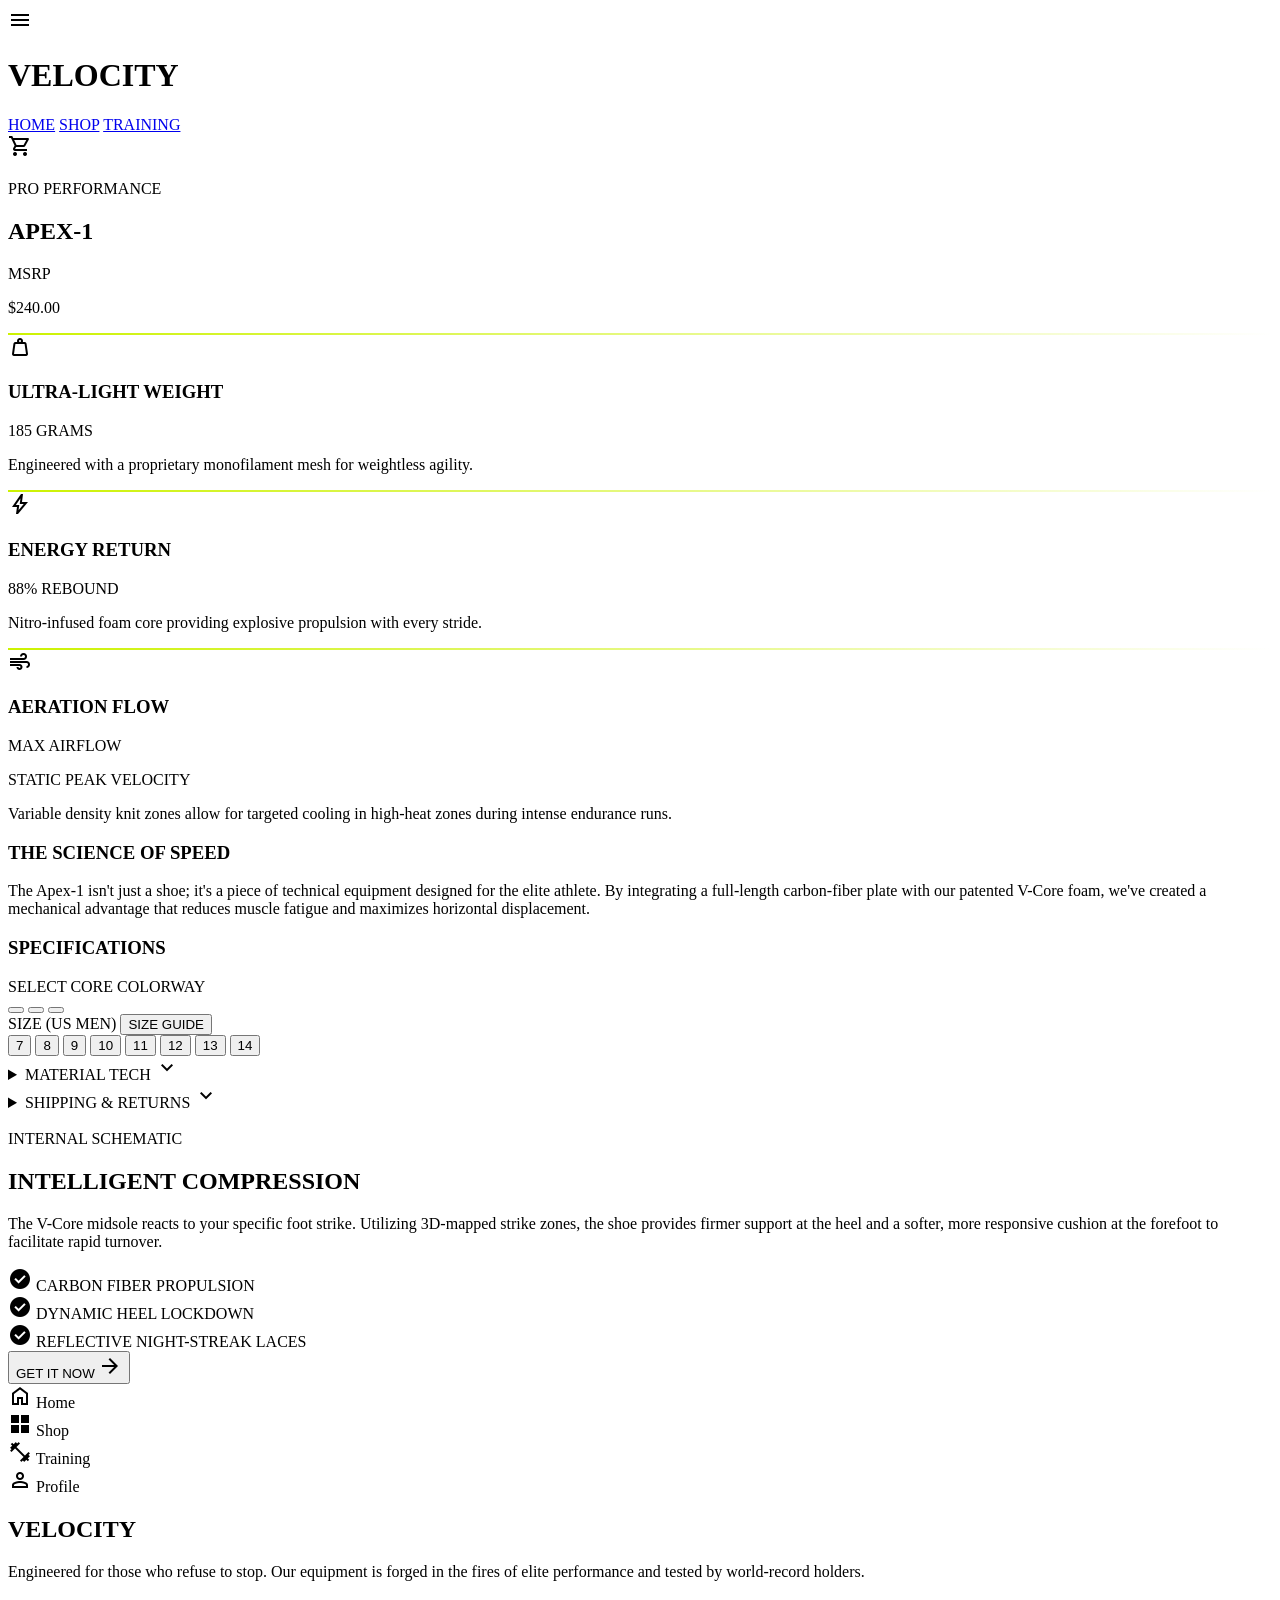
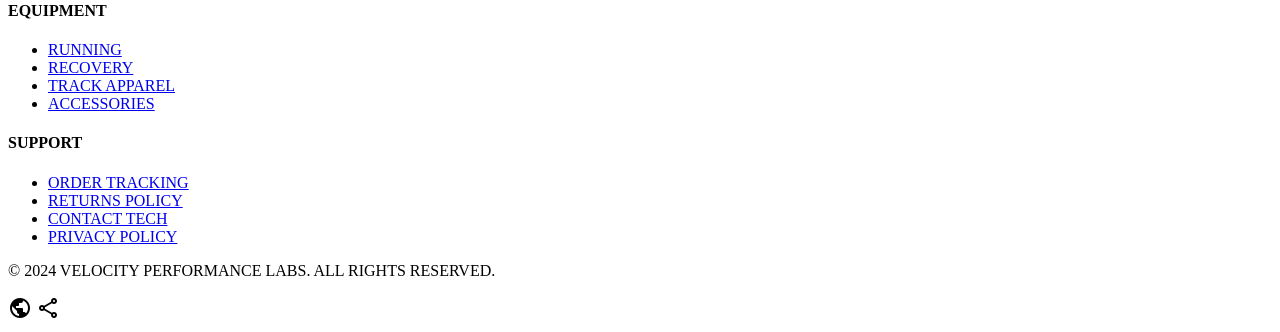
==== index.html @ a51bf3ab "Initial commit" ====
<!doctype html>

<html class="dark" lang="en">
  <head>
    <meta charset="utf-8" />
    <meta content="width=device-width, initial-scale=1.0" name="viewport" />
    <title>VELOCITY | APEX-1</title>
    <script src="https://cdn.tailwindcss.com?plugins=forms,container-queries"></script>
    <link
      href="https://fonts.googleapis.com/css2?family=Archivo+Narrow:ital,wght@0,400..700;1,400..700&amp;family=Hanken+Grotesk:wght@300;400;700&amp;family=JetBrains+Mono:wght@700&amp;display=swap"
      rel="stylesheet"
    />
    <link
      href="https://fonts.googleapis.com/css2?family=Material+Symbols+Outlined:wght,FILL@100..700,0..1&amp;display=swap"
      rel="stylesheet"
    />
    <link
      href="https://fonts.googleapis.com/css2?family=Material+Symbols+Outlined:wght,FILL@100..700,0..1&amp;display=swap"
      rel="stylesheet"
    />
    <script id="tailwind-config">
      tailwind.config = {
        darkMode: "class",
        theme: {
          extend: {
            colors: {
              "on-error": "#690005",
              surface: "#131313",
              error: "#ffb4ab",
              "on-secondary-fixed-variant": "#454747",
              background: "#131313",
              "on-background": "#e2e2e2",
              "on-tertiary-container": "#656464",
              tertiary: "#ffffff",
              "surface-variant": "#353535",
              "inverse-surface": "#e2e2e2",
              "inverse-on-surface": "#303030",
              "tertiary-container": "#e5e2e1",
              "surface-container-high": "#2a2a2a",
              "error-container": "#93000a",
              "secondary-container": "#454747",
              "on-primary-fixed": "#181e00",
              "on-primary-fixed-variant": "#3f4c00",
              "surface-container-highest": "#353535",
              "primary-container": "#ccf200",
              "on-surface": "#e2e2e2",
              "on-surface-variant": "#c5c9ac",
              "surface-container-low": "#1b1b1b",
              "secondary-fixed": "#e2e2e2",
              "outline-variant": "#454932",
              "on-error-container": "#ffdad6",
              "on-tertiary": "#313030",
              "on-primary": "#2b3400",
              "on-secondary-fixed": "#1a1c1c",
              "on-primary-container": "#5a6c00",
              "on-tertiary-fixed": "#1c1b1b",
              "surface-tint": "#b3d400",
              outline: "#8f9378",
              "surface-container": "#1f1f1f",
              "on-secondary-container": "#b4b5b5",
              "primary-fixed": "#ccf200",
              secondary: "#c6c6c7",
              primary: "#ffffff",
              "surface-container-lowest": "#0e0e0e",
              "on-secondary": "#2f3131",
              "tertiary-fixed": "#e5e2e1",
              "tertiary-fixed-dim": "#c8c6c5",
              "surface-dim": "#131313",
              "surface-bright": "#393939",
              "inverse-primary": "#546500",
              "on-tertiary-fixed-variant": "#474746",
              "secondary-fixed-dim": "#c6c6c7",
              "primary-fixed-dim": "#b3d400",
            },
            borderRadius: {
              DEFAULT: "0.25rem",
              lg: "0.5rem",
              xl: "0.75rem",
              full: "9999px",
            },
            spacing: {
              "container-max": "1280px",
              gutter: "24px",
              "margin-mobile": "20px",
              unit: "4px",
              "margin-desktop": "64px",
            },
            fontFamily: {
              "headline-lg-mobile": ["Archivo Narrow"],
              "headline-xl": ["Archivo Narrow"],
              "body-md": ["Hanken Grotesk"],
              "headline-md": ["Archivo Narrow"],
              "headline-lg": ["Archivo Narrow"],
              "body-lg": ["Hanken Grotesk"],
              "label-caps": ["JetBrains Mono"],
            },
            fontSize: {
              "headline-lg-mobile": [
                "32px",
                {
                  lineHeight: "1.2",
                  letterSpacing: "-0.02em",
                  fontWeight: "700",
                },
              ],
              "headline-xl": [
                "72px",
                {
                  lineHeight: "1.1",
                  letterSpacing: "-0.04em",
                  fontWeight: "700",
                },
              ],
              "body-md": ["16px", { lineHeight: "1.5", fontWeight: "400" }],
              "headline-md": [
                "24px",
                { lineHeight: "1.2", letterSpacing: "0em", fontWeight: "600" },
              ],
              "headline-lg": [
                "48px",
                {
                  lineHeight: "1.1",
                  letterSpacing: "-0.02em",
                  fontWeight: "700",
                },
              ],
              "body-lg": ["18px", { lineHeight: "1.6", fontWeight: "400" }],
              "label-caps": [
                "12px",
                { lineHeight: "1", letterSpacing: "0.1em", fontWeight: "700" },
              ],
            },
          },
        },
      };
    </script>
    <style>
      .material-symbols-outlined {
        font-variation-settings:
          "FILL" 0,
          "wght" 400,
          "GRAD" 0,
          "opsz" 24;
      }
      .speed-line {
        height: 2px;
        background: linear-gradient(90deg, #ccf200 0%, transparent 100%);
      }
      .hazard-pattern {
        background: repeating-linear-gradient(
          45deg,
          #ccf200,
          #ccf200 10px,
          #b3d400 10px,
          #b3d400 20px
        );
      }
      .text-glow {
        text-shadow: 0 0 15px rgba(204, 242, 0, 0.4);
      }
      .grain-overlay {
        position: absolute;
        inset: 0;
        background-image: url("https://www.transparenttextures.com/patterns/stardust.png");
        opacity: 0.05;
        pointer-events: none;
      }
      ::-webkit-scrollbar {
        width: 6px;
      }
      ::-webkit-scrollbar-track {
        background: #000000;
      }
      ::-webkit-scrollbar-thumb {
        background: #353535;
        border-radius: 3px;
      }
      ::-webkit-scrollbar-thumb:hover {
        background: #ccf200;
      }
    </style>
    <style>
      body {
        min-height: max(884px, 100dvh);
      }
    </style>
  </head>
  <body
    class="bg-background text-on-background font-body-md overflow-x-hidden selection:bg-primary-container selection:text-on-primary-container"
  >
    <!-- TopAppBar -->
    <header
      class="fixed top-0 w-full z-50 bg-background dark:bg-background border-b border-surface-variant flex justify-between items-center px-margin-mobile h-16 w-full md:px-margin-desktop"
    >
      <div class="flex items-center gap-4">
        <span
          class="material-symbols-outlined text-primary dark:text-primary cursor-pointer hover:opacity-80 transition-opacity duration-150 active:scale-95 transition-transform"
          data-icon="menu"
          >menu</span
        >
        <h1
          class="font-headline-md text-headline-md italic uppercase tracking-tighter text-primary"
        >
          VELOCITY
        </h1>
      </div>
      <div class="flex items-center gap-6">
        <nav class="hidden md:flex gap-8">
          <a
            class="font-label-caps text-label-caps text-on-surface-variant hover:opacity-80 transition-opacity duration-150"
            href="#"
            >HOME</a
          >
          <a
            class="font-label-caps text-label-caps text-primary hover:opacity-80 transition-opacity duration-150"
            href="#"
            >SHOP</a
          >
          <a
            class="font-label-caps text-label-caps text-on-surface-variant hover:opacity-80 transition-opacity duration-150"
            href="#"
            >TRAINING</a
          >
        </nav>
        <span
          class="material-symbols-outlined text-primary dark:text-primary cursor-pointer hover:opacity-80 transition-opacity duration-150 active:scale-95 transition-transform"
          data-icon="shopping_cart"
          >shopping_cart</span
        >
      </div>
    </header>
    <main class="pt-16 pb-24 lg:pb-0">
      <!-- Hero Section -->
      <section
        class="relative w-full h-[530px] md:h-[707px] bg-surface-container-lowest overflow-hidden flex items-center justify-center"
      >
        <div class="grain-overlay"></div>
        <img
          alt=""
          class="w-full h-full object-cover opacity-80"
          data-alt="A hyper-realistic studio product shot of the Apex-1 running shoe, featuring a sleek aerodynamic profile with high-contrast Volt Green accents against a deep obsidian mesh body. The lighting is cinematic and aggressive, with sharp highlights catching the technical textures of the carbon fiber sole. The setting is a minimalist, nocturnal high-tech training lab with a hazy, atmospheric vibe and subtle smoke effects. The image is crisp and editorial, emphasizing performance engineering and elite athleticism."
          src="https://lh3.googleusercontent.com/aida-public/[base64]"
        />
        <div
          class="absolute bottom-0 left-0 w-full p-6 md:p-margin-desktop bg-gradient-to-t from-background to-transparent"
        >
          <div
            class="flex flex-col md:flex-row md:items-end justify-between gap-4"
          >
            <div>
              <span
                class="font-label-caps text-label-caps text-primary-fixed bg-on-primary-fixed-variant px-2 py-1 inline-block mb-2"
                >PRO PERFORMANCE</span
              >
              <h2
                class="font-headline-xl text-[48px] md:text-headline-xl text-primary leading-none uppercase italic"
              >
                APEX-1
              </h2>
            </div>
            <div class="flex flex-col items-start md:items-end">
              <p
                class="font-label-caps text-label-caps text-on-surface-variant mb-1"
              >
                MSRP
              </p>
              <p class="font-headline-md text-headline-md text-primary">
                $240.00
              </p>
            </div>
          </div>
        </div>
      </section>
      <div
        class="max-w-container-max mx-auto px-margin-mobile md:px-margin-desktop grid grid-cols-1 lg:grid-cols-12 gap-gutter mt-12"
      >
        <!-- Technical Specs (Bento Style) -->
        <div class="lg:col-span-7 space-y-gutter">
          <div class="grid grid-cols-1 md:grid-cols-2 gap-gutter">
            <!-- Weight -->
            <div
              class="bg-surface-container p-8 relative border border-surface-variant group hover:border-primary-fixed transition-colors duration-300"
            >
              <div class="speed-line absolute top-0 left-0"></div>
              <span
                class="material-symbols-outlined text-primary-fixed mb-4 block"
                data-icon="weight"
                >weight</span
              >
              <h3
                class="font-label-caps text-label-caps text-on-surface-variant mb-2"
              >
                ULTRA-LIGHT WEIGHT
              </h3>
              <p class="font-headline-md text-headline-md text-primary">
                185 GRAMS
              </p>
              <p
                class="font-body-md text-body-md text-on-surface-variant mt-4 opacity-70"
              >
                Engineered with a proprietary monofilament mesh for weightless
                agility.
              </p>
            </div>
            <!-- Energy Return -->
            <div
              class="bg-surface-container p-8 relative border border-surface-variant group hover:border-primary-fixed transition-colors duration-300"
            >
              <div class="speed-line absolute top-0 left-0"></div>
              <span
                class="material-symbols-outlined text-primary-fixed mb-4 block"
                data-icon="bolt"
                >bolt</span
              >
              <h3
                class="font-label-caps text-label-caps text-on-surface-variant mb-2"
              >
                ENERGY RETURN
              </h3>
              <p class="font-headline-md text-headline-md text-primary">
                88% REBOUND
              </p>
              <p
                class="font-body-md text-body-md text-on-surface-variant mt-4 opacity-70"
              >
                Nitro-infused foam core providing explosive propulsion with
                every stride.
              </p>
            </div>
            <!-- Breathability -->
            <div
              class="bg-surface-container p-8 relative border border-surface-variant group hover:border-primary-fixed transition-colors duration-300 md:col-span-2"
            >
              <div class="speed-line absolute top-0 left-0 w-1/3"></div>
              <div class="flex flex-col md:flex-row gap-8 items-start">
                <div class="flex-shrink-0">
                  <span
                    class="material-symbols-outlined text-primary-fixed mb-4 block"
                    data-icon="air"
                    >air</span
                  >
                  <h3
                    class="font-label-caps text-label-caps text-on-surface-variant mb-2"
                  >
                    AERATION FLOW
                  </h3>
                  <p class="font-headline-md text-headline-md text-primary">
                    MAX AIRFLOW
                  </p>
                </div>
                <div class="flex-grow pt-4">
                  <div
                    class="w-full bg-surface-container-high h-2 relative overflow-hidden"
                  >
                    <div
                      class="hazard-pattern h-full w-[94%] transition-all duration-1000"
                    ></div>
                  </div>
                  <div
                    class="flex justify-between mt-2 font-label-caps text-[10px] text-on-surface-variant"
                  >
                    <span>STATIC</span>
                    <span>PEAK VELOCITY</span>
                  </div>
                  <p
                    class="font-body-md text-body-md text-on-surface-variant mt-4 opacity-70"
                  >
                    Variable density knit zones allow for targeted cooling in
                    high-heat zones during intense endurance runs.
                  </p>
                </div>
              </div>
            </div>
          </div>
          <!-- Descriptive Text -->
          <article
            class="bg-surface-container-lowest p-8 border-l-4 border-primary-fixed"
          >
            <h3
              class="font-headline-md text-headline-md text-primary mb-4 italic uppercase"
            >
              THE SCIENCE OF SPEED
            </h3>
            <p
              class="font-body-lg text-body-lg text-on-background leading-relaxed"
            >
              The Apex-1 isn't just a shoe; it's a piece of technical equipment
              designed for the elite athlete. By integrating a full-length
              carbon-fiber plate with our patented V-Core foam, we've created a
              mechanical advantage that reduces muscle fatigue and maximizes
              horizontal displacement.
            </p>
          </article>
        </div>
        <!-- Configuration & Buy (Sidebar) -->
        <aside class="lg:col-span-5 space-y-8 pb-24 md:pb-0">
          <div
            class="bg-surface-container p-8 border border-surface-variant sticky top-24"
          >
            <h3
              class="font-label-caps text-label-caps text-primary mb-6 border-b border-surface-variant pb-2"
            >
              SPECIFICATIONS
            </h3>
            <!-- Color Selector -->
            <div class="mb-8">
              <label
                class="font-label-caps text-label-caps text-on-surface-variant block mb-4"
                >SELECT CORE COLORWAY</label
              >
              <div class="flex gap-4">
                <button
                  aria-label="Volt Green"
                  class="w-12 h-12 border-2 border-primary-fixed bg-primary-container p-1 active:scale-95 transition-transform"
                ></button>
                <button
                  aria-label="Stealth Black"
                  class="w-12 h-12 border-2 border-transparent bg-on-secondary-fixed-variant hover:border-white/20 active:scale-95 transition-transform"
                ></button>
                <button
                  aria-label="Racing Red"
                  class="w-12 h-12 border-2 border-transparent bg-error-container hover:border-white/20 active:scale-95 transition-transform"
                ></button>
              </div>
            </div>
            <!-- Size Selector -->
            <div class="mb-8">
              <div class="flex justify-between items-center mb-4">
                <label
                  class="font-label-caps text-label-caps text-on-surface-variant"
                  >SIZE (US MEN)</label
                >
                <button
                  class="text-primary font-label-caps text-[10px] underline underline-offset-4 hover:opacity-70"
                >
                  SIZE GUIDE
                </button>
              </div>
              <div class="grid grid-cols-4 gap-2">
                <button
                  class="border border-surface-variant py-3 font-label-caps text-label-caps hover:bg-white hover:text-black transition-colors active:scale-95"
                >
                  7
                </button>
                <button
                  class="border border-surface-variant py-3 font-label-caps text-label-caps hover:bg-white hover:text-black transition-colors active:scale-95"
                >
                  8
                </button>
                <button
                  class="border border-surface-variant py-3 font-label-caps text-label-caps hover:bg-white hover:text-black transition-colors active:scale-95"
                >
                  9
                </button>
                <button
                  class="border border-primary-fixed bg-primary-fixed text-on-primary-fixed py-3 font-label-caps text-label-caps active:scale-95"
                >
                  10
                </button>
                <button
                  class="border border-surface-variant py-3 font-label-caps text-label-caps hover:bg-white hover:text-black transition-colors active:scale-95"
                >
                  11
                </button>
                <button
                  class="border border-surface-variant py-3 font-label-caps text-label-caps hover:bg-white hover:text-black transition-colors active:scale-95"
                >
                  12
                </button>
                <button
                  class="border border-surface-variant py-3 font-label-caps text-label-caps opacity-30 cursor-not-allowed"
                >
                  13
                </button>
                <button
                  class="border border-surface-variant py-3 font-label-caps text-label-caps hover:bg-white hover:text-black transition-colors active:scale-95"
                >
                  14
                </button>
              </div>
            </div>
            <!-- Details Accordion -->
            <div class="border-t border-surface-variant">
              <details
                class="group py-4 border-b border-surface-variant cursor-pointer"
              >
                <summary class="flex justify-between items-center list-none">
                  <span
                    class="font-label-caps text-label-caps text-on-surface-variant"
                    >MATERIAL TECH</span
                  >
                  <span
                    class="material-symbols-outlined group-open:rotate-180 transition-transform"
                    data-icon="expand_more"
                    >expand_more</span
                  >
                </summary>
                <div
                  class="mt-4 font-body-md text-on-surface-variant text-sm opacity-80 leading-relaxed"
                >
                  Triple-density foam injection with reinforced TPU cage. The
                  outsole features ultra-high abrasion rubber for maximum grip
                  on both track and asphalt surfaces.
                </div>
              </details>
              <details
                class="group py-4 border-b border-surface-variant cursor-pointer"
              >
                <summary class="flex justify-between items-center list-none">
                  <span
                    class="font-label-caps text-label-caps text-on-surface-variant"
                    >SHIPPING &amp; RETURNS</span
                  >
                  <span
                    class="material-symbols-outlined group-open:rotate-180 transition-transform"
                    data-icon="expand_more"
                    >expand_more</span
                  >
                </summary>
                <div
                  class="mt-4 font-body-md text-on-surface-variant text-sm opacity-80 leading-relaxed"
                >
                  Free 2-day delivery for Velocity Club members. 30-day "Run In
                  Them" guarantee—if they don't help you set a PR, send them
                  back for a full refund.
                </div>
              </details>
            </div>
          </div>
        </aside>
      </div>
      <!-- Tech Breakdown Section -->
      <section
        class="mt-24 bg-surface-container-lowest py-20 border-y border-surface-variant"
      >
        <div
          class="max-w-container-max mx-auto px-margin-mobile md:px-margin-desktop grid md:grid-cols-2 gap-16 items-center"
        >
          <div
            class="relative aspect-video bg-black overflow-hidden border border-surface-variant"
          >
            <img
              alt=""
              class="w-full h-full object-cover"
              data-alt="An artistic high-tech exploded view diagram of the Apex-1 shoe components floating in a void. The carbon fiber plate, foam midsole, and mesh upper are rendered in a blueprint-style with glowing Volt Green highlights. The background is pure black with technical data overlays and telemetry lines. The lighting is harsh and surgical, highlighting the industrial design and performance engineering of the sports footwear."
              src="https://lh3.googleusercontent.com/aida-public/[base64]"
            />
            <div
              class="absolute top-4 left-4 bg-primary-fixed text-on-primary-fixed px-3 py-1 font-label-caps text-[10px]"
            >
              INTERNAL SCHEMATIC
            </div>
          </div>
          <div>
            <h2
              class="font-headline-lg text-headline-lg text-primary uppercase italic mb-6"
            >
              INTELLIGENT COMPRESSION
            </h2>
            <p class="font-body-lg text-body-lg text-on-surface-variant mb-8">
              The V-Core midsole reacts to your specific foot strike. Utilizing
              3D-mapped strike zones, the shoe provides firmer support at the
              heel and a softer, more responsive cushion at the forefoot to
              facilitate rapid turnover.
            </p>
            <div class="space-y-4">
              <div class="flex items-center gap-4">
                <span
                  class="material-symbols-outlined text-primary-fixed"
                  data-icon="check_circle"
                  style="font-variation-settings: &quot;FILL&quot; 1"
                  >check_circle</span
                >
                <span class="font-label-caps text-label-caps"
                  >CARBON FIBER PROPULSION</span
                >
              </div>
              <div class="flex items-center gap-4">
                <span
                  class="material-symbols-outlined text-primary-fixed"
                  data-icon="check_circle"
                  style="font-variation-settings: &quot;FILL&quot; 1"
                  >check_circle</span
                >
                <span class="font-label-caps text-label-caps"
                  >DYNAMIC HEEL LOCKDOWN</span
                >
              </div>
              <div class="flex items-center gap-4">
                <span
                  class="material-symbols-outlined text-primary-fixed"
                  data-icon="check_circle"
                  style="font-variation-settings: &quot;FILL&quot; 1"
                  >check_circle</span
                >
                <span class="font-label-caps text-label-caps"
                  >REFLECTIVE NIGHT-STREAK LACES</span
                >
              </div>
            </div>
          </div>
        </div>
      </section>
    </main>
    <!-- High-Impact Neon Sticky Button -->
    <div
      class="fixed bottom-0 left-0 w-full z-50 p-4 md:p-6 lg:relative lg:p-0"
    >
      <div class="max-w-container-max mx-auto">
        <button
          class="w-full bg-primary-container text-on-primary-container font-headline-md text-headline-md py-6 uppercase italic tracking-tighter shadow-[0_-10px_40px_rgba(204,242,0,0.3)] active:scale-[0.98] transition-all hover:brightness-110 flex items-center justify-center gap-4 group"
        >
          GET IT NOW
          <span
            class="material-symbols-outlined group-hover:translate-x-2 transition-transform"
            data-icon="arrow_forward"
            >arrow_forward</span
          >
        </button>
      </div>
    </div>
    <!-- BottomNavBar (Mobile Only) -->
    <nav
      class="md:hidden fixed bottom-0 w-full z-[60] bg-surface dark:bg-surface border-t border-surface-variant flex justify-around items-center h-20 px-4 pb-safe translate-y-full"
      id="mobile-nav"
    >
      <div
        class="flex flex-col items-center justify-center text-on-surface-variant pt-2 hover:text-primary transition-colors duration-150 active:scale-90 transition-transform cursor-pointer"
      >
        <span class="material-symbols-outlined" data-icon="home">home</span>
        <span class="font-label-caps text-label-caps mt-1">Home</span>
      </div>
      <div
        class="flex flex-col items-center justify-center text-primary-fixed border-t-2 border-primary-fixed pt-2 hover:text-primary transition-colors duration-150 active:scale-90 transition-transform cursor-pointer"
      >
        <span
          class="material-symbols-outlined"
          data-icon="grid_view"
          style="font-variation-settings: &quot;FILL&quot; 1"
          >grid_view</span
        >
        <span class="font-label-caps text-label-caps mt-1">Shop</span>
      </div>
      <div
        class="flex flex-col items-center justify-center text-on-surface-variant pt-2 hover:text-primary transition-colors duration-150 active:scale-90 transition-transform cursor-pointer"
      >
        <span class="material-symbols-outlined" data-icon="fitness_center"
          >fitness_center</span
        >
        <span class="font-label-caps text-label-caps mt-1">Training</span>
      </div>
      <div
        class="flex flex-col items-center justify-center text-on-surface-variant pt-2 hover:text-primary transition-colors duration-150 active:scale-90 transition-transform cursor-pointer"
      >
        <span class="material-symbols-outlined" data-icon="person">person</span>
        <span class="font-label-caps text-label-caps mt-1">Profile</span>
      </div>
    </nav>
    <footer
      class="bg-surface-container-lowest pt-20 pb-32 border-t border-surface-variant"
    >
      <div
        class="max-w-container-max mx-auto px-margin-mobile md:px-margin-desktop grid grid-cols-1 md:grid-cols-4 gap-12"
      >
        <div class="md:col-span-2">
          <h2
            class="font-headline-md text-headline-md italic uppercase tracking-tighter text-primary mb-6"
          >
            VELOCITY
          </h2>
          <p class="font-body-md text-on-surface-variant max-w-sm opacity-60">
            Engineered for those who refuse to stop. Our equipment is forged in
            the fires of elite performance and tested by world-record holders.
          </p>
        </div>
        <div>
          <h4 class="font-label-caps text-label-caps text-primary mb-6">
            EQUIPMENT
          </h4>
          <ul
            class="space-y-4 font-label-caps text-[10px] text-on-surface-variant"
          >
            <li>
              <a class="hover:text-primary transition-colors" href="#"
                >RUNNING</a
              >
            </li>
            <li>
              <a class="hover:text-primary transition-colors" href="#"
                >RECOVERY</a
              >
            </li>
            <li>
              <a class="hover:text-primary transition-colors" href="#"
                >TRACK APPAREL</a
              >
            </li>
            <li>
              <a class="hover:text-primary transition-colors" href="#"
                >ACCESSORIES</a
              >
            </li>
          </ul>
        </div>
        <div>
          <h4 class="font-label-caps text-label-caps text-primary mb-6">
            SUPPORT
          </h4>
          <ul
            class="space-y-4 font-label-caps text-[10px] text-on-surface-variant"
          >
            <li>
              <a class="hover:text-primary transition-colors" href="#"
                >ORDER TRACKING</a
              >
            </li>
            <li>
              <a class="hover:text-primary transition-colors" href="#"
                >RETURNS POLICY</a
              >
            </li>
            <li>
              <a class="hover:text-primary transition-colors" href="#"
                >CONTACT TECH</a
              >
            </li>
            <li>
              <a class="hover:text-primary transition-colors" href="#"
                >PRIVACY POLICY</a
              >
            </li>
          </ul>
        </div>
      </div>
      <div
        class="max-w-container-max mx-auto px-margin-mobile md:px-margin-desktop mt-20 pt-8 border-t border-surface-variant flex flex-col md:flex-row justify-between items-center gap-4"
      >
        <p
          class="font-label-caps text-[10px] text-on-surface-variant opacity-40"
        >
          © 2024 VELOCITY PERFORMANCE LABS. ALL RIGHTS RESERVED.
        </p>
        <div class="flex gap-6">
          <span
            class="material-symbols-outlined text-on-surface-variant opacity-40 hover:opacity-100 cursor-pointer"
            data-icon="public"
            >public</span
          >
          <span
            class="material-symbols-outlined text-on-surface-variant opacity-40 hover:opacity-100 cursor-pointer"
            data-icon="share"
            >share</span
          >
        </div>
      </div>
    </footer>
    <script>
      // Subtle scroll effects for "Hazard" progress bars
      window.addEventListener("scroll", () => {
        const bars = document.querySelectorAll(".hazard-pattern");
        bars.forEach((bar) => {
          const rect = bar.getBoundingClientRect();
          if (rect.top < window.innerHeight) {
            bar.style.width = bar.dataset.target || "94%";
          }
        });

        // Show mobile nav on scroll up, hide on scroll down
        const mobileNav = document.getElementById("mobile-nav");
        let lastScrollY = window.scrollY;
        if (window.innerWidth < 768) {
          if (
            window.scrollY > 300 &&
            window.scrollY < document.documentElement.scrollHeight - 1000
          ) {
            mobileNav.classList.remove("translate-y-full");
          } else {
            mobileNav.classList.add("translate-y-full");
          }
        }
      });

      // Size selector interaction
      const sizeBtns = document.querySelectorAll("aside .grid button");
      sizeBtns.forEach((btn) => {
        btn.addEventListener("click", () => {
          if (!btn.classList.contains("opacity-30")) {
            sizeBtns.forEach((b) => {
              b.classList.remove(
                "bg-primary-fixed",
                "text-on-primary-fixed",
                "border-primary-fixed",
              );
              b.classList.add("border-surface-variant");
            });
            btn.classList.add(
              "bg-primary-fixed",
              "text-on-primary-fixed",
              "border-primary-fixed",
            );
            btn.classList.remove("border-surface-variant");
          }
        });
      });
    </script>
  </body>
</html>
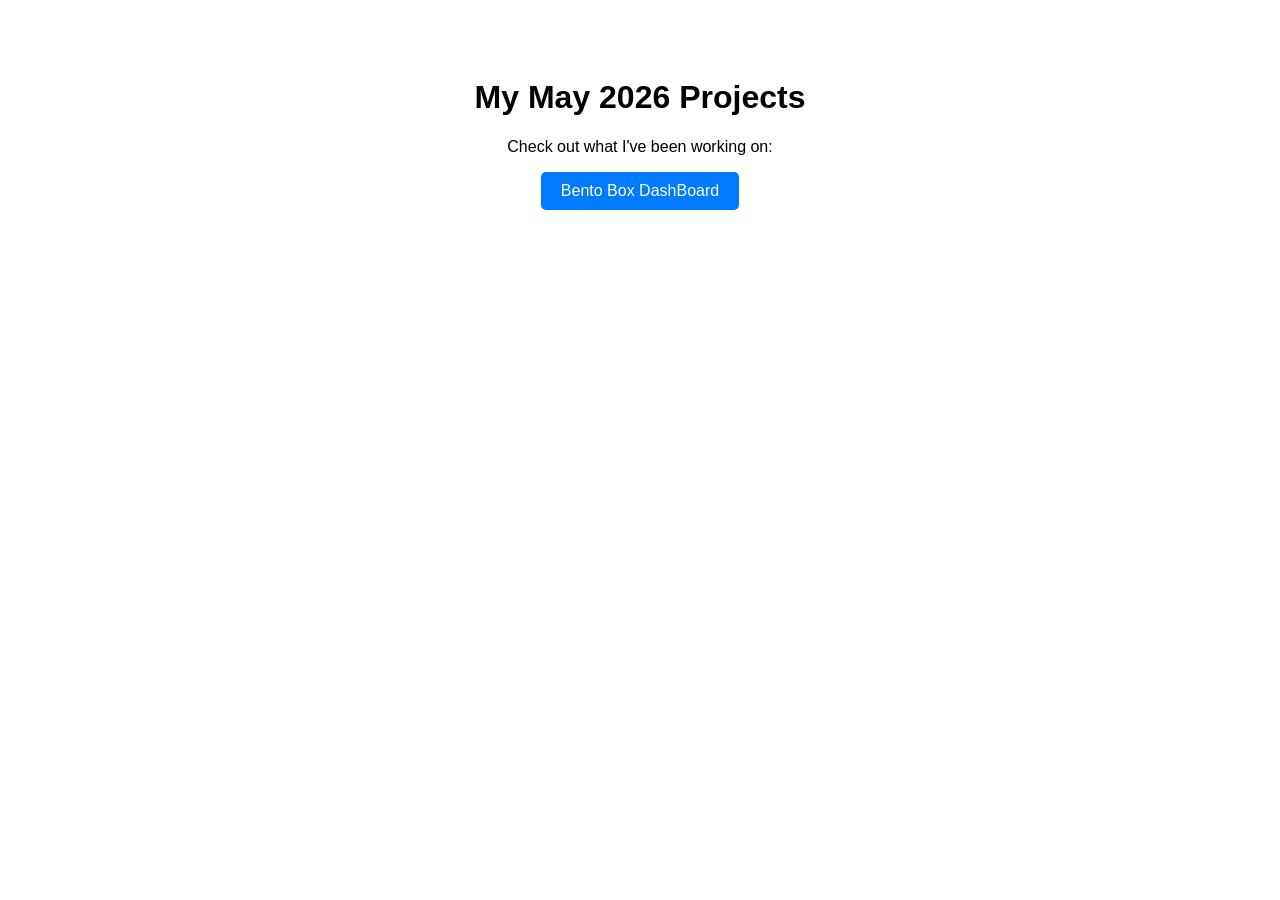
==== commit 8922df93: "Add initial index.html for May Projects 2026" ====
--- a/index.html
+++ b/index.html
@@ -1,807 +1,19 @@
-<!doctype html>
+<!DOCTYPE html>
+<html lang="en">
+<head>
+    <meta charset="UTF-8">
+    <meta name="viewport" content="width=device-width, initial-scale=1.0">
+    <title>May Projects 2026</title>
+    <style>
+        body { font-family: sans-serif; text-align: center; padding: 50px; }
+        .btn { display: inline-block; padding: 10px 20px; background: #007bff; color: white; text-decoration: none; border-radius: 5px; gap: 10px; }
+    </style>
+</head>
+<body>
+    <h1>My May 2026 Projects</h1>
+    <p>Check out what I've been working on:</p>
+    
+    <a href="./bento-box-dashboard/index.html" class="btn">Bento Box DashBoard</a>
 
-<html class="dark" lang="en">
-  <head>
-    <meta charset="utf-8" />
-    <meta content="width=device-width, initial-scale=1.0" name="viewport" />
-    <title>VELOCITY | APEX-1</title>
-    <script src="https://cdn.tailwindcss.com?plugins=forms,container-queries"></script>
-    <link
-      href="https://fonts.googleapis.com/css2?family=Archivo+Narrow:ital,wght@0,400..700;1,400..700&amp;family=Hanken+Grotesk:wght@300;400;700&amp;family=JetBrains+Mono:wght@700&amp;display=swap"
-      rel="stylesheet"
-    />
-    <link
-      href="https://fonts.googleapis.com/css2?family=Material+Symbols+Outlined:wght,FILL@100..700,0..1&amp;display=swap"
-      rel="stylesheet"
-    />
-    <link
-      href="https://fonts.googleapis.com/css2?family=Material+Symbols+Outlined:wght,FILL@100..700,0..1&amp;display=swap"
-      rel="stylesheet"
-    />
-    <script id="tailwind-config">
-      tailwind.config = {
-        darkMode: "class",
-        theme: {
-          extend: {
-            colors: {
-              "on-error": "#690005",
-              surface: "#131313",
-              error: "#ffb4ab",
-              "on-secondary-fixed-variant": "#454747",
-              background: "#131313",
-              "on-background": "#e2e2e2",
-              "on-tertiary-container": "#656464",
-              tertiary: "#ffffff",
-              "surface-variant": "#353535",
-              "inverse-surface": "#e2e2e2",
-              "inverse-on-surface": "#303030",
-              "tertiary-container": "#e5e2e1",
-              "surface-container-high": "#2a2a2a",
-              "error-container": "#93000a",
-              "secondary-container": "#454747",
-              "on-primary-fixed": "#181e00",
-              "on-primary-fixed-variant": "#3f4c00",
-              "surface-container-highest": "#353535",
-              "primary-container": "#ccf200",
-              "on-surface": "#e2e2e2",
-              "on-surface-variant": "#c5c9ac",
-              "surface-container-low": "#1b1b1b",
-              "secondary-fixed": "#e2e2e2",
-              "outline-variant": "#454932",
-              "on-error-container": "#ffdad6",
-              "on-tertiary": "#313030",
-              "on-primary": "#2b3400",
-              "on-secondary-fixed": "#1a1c1c",
-              "on-primary-container": "#5a6c00",
-              "on-tertiary-fixed": "#1c1b1b",
-              "surface-tint": "#b3d400",
-              outline: "#8f9378",
-              "surface-container": "#1f1f1f",
-              "on-secondary-container": "#b4b5b5",
-              "primary-fixed": "#ccf200",
-              secondary: "#c6c6c7",
-              primary: "#ffffff",
-              "surface-container-lowest": "#0e0e0e",
-              "on-secondary": "#2f3131",
-              "tertiary-fixed": "#e5e2e1",
-              "tertiary-fixed-dim": "#c8c6c5",
-              "surface-dim": "#131313",
-              "surface-bright": "#393939",
-              "inverse-primary": "#546500",
-              "on-tertiary-fixed-variant": "#474746",
-              "secondary-fixed-dim": "#c6c6c7",
-              "primary-fixed-dim": "#b3d400",
-            },
-            borderRadius: {
-              DEFAULT: "0.25rem",
-              lg: "0.5rem",
-              xl: "0.75rem",
-              full: "9999px",
-            },
-            spacing: {
-              "container-max": "1280px",
-              gutter: "24px",
-              "margin-mobile": "20px",
-              unit: "4px",
-              "margin-desktop": "64px",
-            },
-            fontFamily: {
-              "headline-lg-mobile": ["Archivo Narrow"],
-              "headline-xl": ["Archivo Narrow"],
-              "body-md": ["Hanken Grotesk"],
-              "headline-md": ["Archivo Narrow"],
-              "headline-lg": ["Archivo Narrow"],
-              "body-lg": ["Hanken Grotesk"],
-              "label-caps": ["JetBrains Mono"],
-            },
-            fontSize: {
-              "headline-lg-mobile": [
-                "32px",
-                {
-                  lineHeight: "1.2",
-                  letterSpacing: "-0.02em",
-                  fontWeight: "700",
-                },
-              ],
-              "headline-xl": [
-                "72px",
-                {
-                  lineHeight: "1.1",
-                  letterSpacing: "-0.04em",
-                  fontWeight: "700",
-                },
-              ],
-              "body-md": ["16px", { lineHeight: "1.5", fontWeight: "400" }],
-              "headline-md": [
-                "24px",
-                { lineHeight: "1.2", letterSpacing: "0em", fontWeight: "600" },
-              ],
-              "headline-lg": [
-                "48px",
-                {
-                  lineHeight: "1.1",
-                  letterSpacing: "-0.02em",
-                  fontWeight: "700",
-                },
-              ],
-              "body-lg": ["18px", { lineHeight: "1.6", fontWeight: "400" }],
-              "label-caps": [
-                "12px",
-                { lineHeight: "1", letterSpacing: "0.1em", fontWeight: "700" },
-              ],
-            },
-          },
-        },
-      };
-    </script>
-    <style>
-      .material-symbols-outlined {
-        font-variation-settings:
-          "FILL" 0,
-          "wght" 400,
-          "GRAD" 0,
-          "opsz" 24;
-      }
-      .speed-line {
-        height: 2px;
-        background: linear-gradient(90deg, #ccf200 0%, transparent 100%);
-      }
-      .hazard-pattern {
-        background: repeating-linear-gradient(
-          45deg,
-          #ccf200,
-          #ccf200 10px,
-          #b3d400 10px,
-          #b3d400 20px
-        );
-      }
-      .text-glow {
-        text-shadow: 0 0 15px rgba(204, 242, 0, 0.4);
-      }
-      .grain-overlay {
-        position: absolute;
-        inset: 0;
-        background-image: url("https://www.transparenttextures.com/patterns/stardust.png");
-        opacity: 0.05;
-        pointer-events: none;
-      }
-      ::-webkit-scrollbar {
-        width: 6px;
-      }
-      ::-webkit-scrollbar-track {
-        background: #000000;
-      }
-      ::-webkit-scrollbar-thumb {
-        background: #353535;
-        border-radius: 3px;
-      }
-      ::-webkit-scrollbar-thumb:hover {
-        background: #ccf200;
-      }
-    </style>
-    <style>
-      body {
-        min-height: max(884px, 100dvh);
-      }
-    </style>
-  </head>
-  <body
-    class="bg-background text-on-background font-body-md overflow-x-hidden selection:bg-primary-container selection:text-on-primary-container"
-  >
-    <!-- TopAppBar -->
-    <header
-      class="fixed top-0 w-full z-50 bg-background dark:bg-background border-b border-surface-variant flex justify-between items-center px-margin-mobile h-16 w-full md:px-margin-desktop"
-    >
-      <div class="flex items-center gap-4">
-        <span
-          class="material-symbols-outlined text-primary dark:text-primary cursor-pointer hover:opacity-80 transition-opacity duration-150 active:scale-95 transition-transform"
-          data-icon="menu"
-          >menu</span
-        >
-        <h1
-          class="font-headline-md text-headline-md italic uppercase tracking-tighter text-primary"
-        >
-          VELOCITY
-        </h1>
-      </div>
-      <div class="flex items-center gap-6">
-        <nav class="hidden md:flex gap-8">
-          <a
-            class="font-label-caps text-label-caps text-on-surface-variant hover:opacity-80 transition-opacity duration-150"
-            href="#"
-            >HOME</a
-          >
-          <a
-            class="font-label-caps text-label-caps text-primary hover:opacity-80 transition-opacity duration-150"
-            href="#"
-            >SHOP</a
-          >
-          <a
-            class="font-label-caps text-label-caps text-on-surface-variant hover:opacity-80 transition-opacity duration-150"
-            href="#"
-            >TRAINING</a
-          >
-        </nav>
-        <span
-          class="material-symbols-outlined text-primary dark:text-primary cursor-pointer hover:opacity-80 transition-opacity duration-150 active:scale-95 transition-transform"
-          data-icon="shopping_cart"
-          >shopping_cart</span
-        >
-      </div>
-    </header>
-    <main class="pt-16 pb-24 lg:pb-0">
-      <!-- Hero Section -->
-      <section
-        class="relative w-full h-[530px] md:h-[707px] bg-surface-container-lowest overflow-hidden flex items-center justify-center"
-      >
-        <div class="grain-overlay"></div>
-        <img
-          alt=""
-          class="w-full h-full object-cover opacity-80"
-          data-alt="A hyper-realistic studio product shot of the Apex-1 running shoe, featuring a sleek aerodynamic profile with high-contrast Volt Green accents against a deep obsidian mesh body. The lighting is cinematic and aggressive, with sharp highlights catching the technical textures of the carbon fiber sole. The setting is a minimalist, nocturnal high-tech training lab with a hazy, atmospheric vibe and subtle smoke effects. The image is crisp and editorial, emphasizing performance engineering and elite athleticism."
-          src="https://lh3.googleusercontent.com/aida-public/[base64]"
-        />
-        <div
-          class="absolute bottom-0 left-0 w-full p-6 md:p-margin-desktop bg-gradient-to-t from-background to-transparent"
-        >
-          <div
-            class="flex flex-col md:flex-row md:items-end justify-between gap-4"
-          >
-            <div>
-              <span
-                class="font-label-caps text-label-caps text-primary-fixed bg-on-primary-fixed-variant px-2 py-1 inline-block mb-2"
-                >PRO PERFORMANCE</span
-              >
-              <h2
-                class="font-headline-xl text-[48px] md:text-headline-xl text-primary leading-none uppercase italic"
-              >
-                APEX-1
-              </h2>
-            </div>
-            <div class="flex flex-col items-start md:items-end">
-              <p
-                class="font-label-caps text-label-caps text-on-surface-variant mb-1"
-              >
-                MSRP
-              </p>
-              <p class="font-headline-md text-headline-md text-primary">
-                $240.00
-              </p>
-            </div>
-          </div>
-        </div>
-      </section>
-      <div
-        class="max-w-container-max mx-auto px-margin-mobile md:px-margin-desktop grid grid-cols-1 lg:grid-cols-12 gap-gutter mt-12"
-      >
-        <!-- Technical Specs (Bento Style) -->
-        <div class="lg:col-span-7 space-y-gutter">
-          <div class="grid grid-cols-1 md:grid-cols-2 gap-gutter">
-            <!-- Weight -->
-            <div
-              class="bg-surface-container p-8 relative border border-surface-variant group hover:border-primary-fixed transition-colors duration-300"
-            >
-              <div class="speed-line absolute top-0 left-0"></div>
-              <span
-                class="material-symbols-outlined text-primary-fixed mb-4 block"
-                data-icon="weight"
-                >weight</span
-              >
-              <h3
-                class="font-label-caps text-label-caps text-on-surface-variant mb-2"
-              >
-                ULTRA-LIGHT WEIGHT
-              </h3>
-              <p class="font-headline-md text-headline-md text-primary">
-                185 GRAMS
-              </p>
-              <p
-                class="font-body-md text-body-md text-on-surface-variant mt-4 opacity-70"
-              >
-                Engineered with a proprietary monofilament mesh for weightless
-                agility.
-              </p>
-            </div>
-            <!-- Energy Return -->
-            <div
-              class="bg-surface-container p-8 relative border border-surface-variant group hover:border-primary-fixed transition-colors duration-300"
-            >
-              <div class="speed-line absolute top-0 left-0"></div>
-              <span
-                class="material-symbols-outlined text-primary-fixed mb-4 block"
-                data-icon="bolt"
-                >bolt</span
-              >
-              <h3
-                class="font-label-caps text-label-caps text-on-surface-variant mb-2"
-              >
-                ENERGY RETURN
-              </h3>
-              <p class="font-headline-md text-headline-md text-primary">
-                88% REBOUND
-              </p>
-              <p
-                class="font-body-md text-body-md text-on-surface-variant mt-4 opacity-70"
-              >
-                Nitro-infused foam core providing explosive propulsion with
-                every stride.
-              </p>
-            </div>
-            <!-- Breathability -->
-            <div
-              class="bg-surface-container p-8 relative border border-surface-variant group hover:border-primary-fixed transition-colors duration-300 md:col-span-2"
-            >
-              <div class="speed-line absolute top-0 left-0 w-1/3"></div>
-              <div class="flex flex-col md:flex-row gap-8 items-start">
-                <div class="flex-shrink-0">
-                  <span
-                    class="material-symbols-outlined text-primary-fixed mb-4 block"
-                    data-icon="air"
-                    >air</span
-                  >
-                  <h3
-                    class="font-label-caps text-label-caps text-on-surface-variant mb-2"
-                  >
-                    AERATION FLOW
-                  </h3>
-                  <p class="font-headline-md text-headline-md text-primary">
-                    MAX AIRFLOW
-                  </p>
-                </div>
-                <div class="flex-grow pt-4">
-                  <div
-                    class="w-full bg-surface-container-high h-2 relative overflow-hidden"
-                  >
-                    <div
-                      class="hazard-pattern h-full w-[94%] transition-all duration-1000"
-                    ></div>
-                  </div>
-                  <div
-                    class="flex justify-between mt-2 font-label-caps text-[10px] text-on-surface-variant"
-                  >
-                    <span>STATIC</span>
-                    <span>PEAK VELOCITY</span>
-                  </div>
-                  <p
-                    class="font-body-md text-body-md text-on-surface-variant mt-4 opacity-70"
-                  >
-                    Variable density knit zones allow for targeted cooling in
-                    high-heat zones during intense endurance runs.
-                  </p>
-                </div>
-              </div>
-            </div>
-          </div>
-          <!-- Descriptive Text -->
-          <article
-            class="bg-surface-container-lowest p-8 border-l-4 border-primary-fixed"
-          >
-            <h3
-              class="font-headline-md text-headline-md text-primary mb-4 italic uppercase"
-            >
-              THE SCIENCE OF SPEED
-            </h3>
-            <p
-              class="font-body-lg text-body-lg text-on-background leading-relaxed"
-            >
-              The Apex-1 isn't just a shoe; it's a piece of technical equipment
-              designed for the elite athlete. By integrating a full-length
-              carbon-fiber plate with our patented V-Core foam, we've created a
-              mechanical advantage that reduces muscle fatigue and maximizes
-              horizontal displacement.
-            </p>
-          </article>
-        </div>
-        <!-- Configuration & Buy (Sidebar) -->
-        <aside class="lg:col-span-5 space-y-8 pb-24 md:pb-0">
-          <div
-            class="bg-surface-container p-8 border border-surface-variant sticky top-24"
-          >
-            <h3
-              class="font-label-caps text-label-caps text-primary mb-6 border-b border-surface-variant pb-2"
-            >
-              SPECIFICATIONS
-            </h3>
-            <!-- Color Selector -->
-            <div class="mb-8">
-              <label
-                class="font-label-caps text-label-caps text-on-surface-variant block mb-4"
-                >SELECT CORE COLORWAY</label
-              >
-              <div class="flex gap-4">
-                <button
-                  aria-label="Volt Green"
-                  class="w-12 h-12 border-2 border-primary-fixed bg-primary-container p-1 active:scale-95 transition-transform"
-                ></button>
-                <button
-                  aria-label="Stealth Black"
-                  class="w-12 h-12 border-2 border-transparent bg-on-secondary-fixed-variant hover:border-white/20 active:scale-95 transition-transform"
-                ></button>
-                <button
-                  aria-label="Racing Red"
-                  class="w-12 h-12 border-2 border-transparent bg-error-container hover:border-white/20 active:scale-95 transition-transform"
-                ></button>
-              </div>
-            </div>
-            <!-- Size Selector -->
-            <div class="mb-8">
-              <div class="flex justify-between items-center mb-4">
-                <label
-                  class="font-label-caps text-label-caps text-on-surface-variant"
-                  >SIZE (US MEN)</label
-                >
-                <button
-                  class="text-primary font-label-caps text-[10px] underline underline-offset-4 hover:opacity-70"
-                >
-                  SIZE GUIDE
-                </button>
-              </div>
-              <div class="grid grid-cols-4 gap-2">
-                <button
-                  class="border border-surface-variant py-3 font-label-caps text-label-caps hover:bg-white hover:text-black transition-colors active:scale-95"
-                >
-                  7
-                </button>
-                <button
-                  class="border border-surface-variant py-3 font-label-caps text-label-caps hover:bg-white hover:text-black transition-colors active:scale-95"
-                >
-                  8
-                </button>
-                <button
-                  class="border border-surface-variant py-3 font-label-caps text-label-caps hover:bg-white hover:text-black transition-colors active:scale-95"
-                >
-                  9
-                </button>
-                <button
-                  class="border border-primary-fixed bg-primary-fixed text-on-primary-fixed py-3 font-label-caps text-label-caps active:scale-95"
-                >
-                  10
-                </button>
-                <button
-                  class="border border-surface-variant py-3 font-label-caps text-label-caps hover:bg-white hover:text-black transition-colors active:scale-95"
-                >
-                  11
-                </button>
-                <button
-                  class="border border-surface-variant py-3 font-label-caps text-label-caps hover:bg-white hover:text-black transition-colors active:scale-95"
-                >
-                  12
-                </button>
-                <button
-                  class="border border-surface-variant py-3 font-label-caps text-label-caps opacity-30 cursor-not-allowed"
-                >
-                  13
-                </button>
-                <button
-                  class="border border-surface-variant py-3 font-label-caps text-label-caps hover:bg-white hover:text-black transition-colors active:scale-95"
-                >
-                  14
-                </button>
-              </div>
-            </div>
-            <!-- Details Accordion -->
-            <div class="border-t border-surface-variant">
-              <details
-                class="group py-4 border-b border-surface-variant cursor-pointer"
-              >
-                <summary class="flex justify-between items-center list-none">
-                  <span
-                    class="font-label-caps text-label-caps text-on-surface-variant"
-                    >MATERIAL TECH</span
-                  >
-                  <span
-                    class="material-symbols-outlined group-open:rotate-180 transition-transform"
-                    data-icon="expand_more"
-                    >expand_more</span
-                  >
-                </summary>
-                <div
-                  class="mt-4 font-body-md text-on-surface-variant text-sm opacity-80 leading-relaxed"
-                >
-                  Triple-density foam injection with reinforced TPU cage. The
-                  outsole features ultra-high abrasion rubber for maximum grip
-                  on both track and asphalt surfaces.
-                </div>
-              </details>
-              <details
-                class="group py-4 border-b border-surface-variant cursor-pointer"
-              >
-                <summary class="flex justify-between items-center list-none">
-                  <span
-                    class="font-label-caps text-label-caps text-on-surface-variant"
-                    >SHIPPING &amp; RETURNS</span
-                  >
-                  <span
-                    class="material-symbols-outlined group-open:rotate-180 transition-transform"
-                    data-icon="expand_more"
-                    >expand_more</span
-                  >
-                </summary>
-                <div
-                  class="mt-4 font-body-md text-on-surface-variant text-sm opacity-80 leading-relaxed"
-                >
-                  Free 2-day delivery for Velocity Club members. 30-day "Run In
-                  Them" guarantee—if they don't help you set a PR, send them
-                  back for a full refund.
-                </div>
-              </details>
-            </div>
-          </div>
-        </aside>
-      </div>
-      <!-- Tech Breakdown Section -->
-      <section
-        class="mt-24 bg-surface-container-lowest py-20 border-y border-surface-variant"
-      >
-        <div
-          class="max-w-container-max mx-auto px-margin-mobile md:px-margin-desktop grid md:grid-cols-2 gap-16 items-center"
-        >
-          <div
-            class="relative aspect-video bg-black overflow-hidden border border-surface-variant"
-          >
-            <img
-              alt=""
-              class="w-full h-full object-cover"
-              data-alt="An artistic high-tech exploded view diagram of the Apex-1 shoe components floating in a void. The carbon fiber plate, foam midsole, and mesh upper are rendered in a blueprint-style with glowing Volt Green highlights. The background is pure black with technical data overlays and telemetry lines. The lighting is harsh and surgical, highlighting the industrial design and performance engineering of the sports footwear."
-              src="https://lh3.googleusercontent.com/aida-public/[base64]"
-            />
-            <div
-              class="absolute top-4 left-4 bg-primary-fixed text-on-primary-fixed px-3 py-1 font-label-caps text-[10px]"
-            >
-              INTERNAL SCHEMATIC
-            </div>
-          </div>
-          <div>
-            <h2
-              class="font-headline-lg text-headline-lg text-primary uppercase italic mb-6"
-            >
-              INTELLIGENT COMPRESSION
-            </h2>
-            <p class="font-body-lg text-body-lg text-on-surface-variant mb-8">
-              The V-Core midsole reacts to your specific foot strike. Utilizing
-              3D-mapped strike zones, the shoe provides firmer support at the
-              heel and a softer, more responsive cushion at the forefoot to
-              facilitate rapid turnover.
-            </p>
-            <div class="space-y-4">
-              <div class="flex items-center gap-4">
-                <span
-                  class="material-symbols-outlined text-primary-fixed"
-                  data-icon="check_circle"
-                  style="font-variation-settings: &quot;FILL&quot; 1"
-                  >check_circle</span
-                >
-                <span class="font-label-caps text-label-caps"
-                  >CARBON FIBER PROPULSION</span
-                >
-              </div>
-              <div class="flex items-center gap-4">
-                <span
-                  class="material-symbols-outlined text-primary-fixed"
-                  data-icon="check_circle"
-                  style="font-variation-settings: &quot;FILL&quot; 1"
-                  >check_circle</span
-                >
-                <span class="font-label-caps text-label-caps"
-                  >DYNAMIC HEEL LOCKDOWN</span
-                >
-              </div>
-              <div class="flex items-center gap-4">
-                <span
-                  class="material-symbols-outlined text-primary-fixed"
-                  data-icon="check_circle"
-                  style="font-variation-settings: &quot;FILL&quot; 1"
-                  >check_circle</span
-                >
-                <span class="font-label-caps text-label-caps"
-                  >REFLECTIVE NIGHT-STREAK LACES</span
-                >
-              </div>
-            </div>
-          </div>
-        </div>
-      </section>
-    </main>
-    <!-- High-Impact Neon Sticky Button -->
-    <div
-      class="fixed bottom-0 left-0 w-full z-50 p-4 md:p-6 lg:relative lg:p-0"
-    >
-      <div class="max-w-container-max mx-auto">
-        <button
-          class="w-full bg-primary-container text-on-primary-container font-headline-md text-headline-md py-6 uppercase italic tracking-tighter shadow-[0_-10px_40px_rgba(204,242,0,0.3)] active:scale-[0.98] transition-all hover:brightness-110 flex items-center justify-center gap-4 group"
-        >
-          GET IT NOW
-          <span
-            class="material-symbols-outlined group-hover:translate-x-2 transition-transform"
-            data-icon="arrow_forward"
-            >arrow_forward</span
-          >
-        </button>
-      </div>
-    </div>
-    <!-- BottomNavBar (Mobile Only) -->
-    <nav
-      class="md:hidden fixed bottom-0 w-full z-[60] bg-surface dark:bg-surface border-t border-surface-variant flex justify-around items-center h-20 px-4 pb-safe translate-y-full"
-      id="mobile-nav"
-    >
-      <div
-        class="flex flex-col items-center justify-center text-on-surface-variant pt-2 hover:text-primary transition-colors duration-150 active:scale-90 transition-transform cursor-pointer"
-      >
-        <span class="material-symbols-outlined" data-icon="home">home</span>
-        <span class="font-label-caps text-label-caps mt-1">Home</span>
-      </div>
-      <div
-        class="flex flex-col items-center justify-center text-primary-fixed border-t-2 border-primary-fixed pt-2 hover:text-primary transition-colors duration-150 active:scale-90 transition-transform cursor-pointer"
-      >
-        <span
-          class="material-symbols-outlined"
-          data-icon="grid_view"
-          style="font-variation-settings: &quot;FILL&quot; 1"
-          >grid_view</span
-        >
-        <span class="font-label-caps text-label-caps mt-1">Shop</span>
-      </div>
-      <div
-        class="flex flex-col items-center justify-center text-on-surface-variant pt-2 hover:text-primary transition-colors duration-150 active:scale-90 transition-transform cursor-pointer"
-      >
-        <span class="material-symbols-outlined" data-icon="fitness_center"
-          >fitness_center</span
-        >
-        <span class="font-label-caps text-label-caps mt-1">Training</span>
-      </div>
-      <div
-        class="flex flex-col items-center justify-center text-on-surface-variant pt-2 hover:text-primary transition-colors duration-150 active:scale-90 transition-transform cursor-pointer"
-      >
-        <span class="material-symbols-outlined" data-icon="person">person</span>
-        <span class="font-label-caps text-label-caps mt-1">Profile</span>
-      </div>
-    </nav>
-    <footer
-      class="bg-surface-container-lowest pt-20 pb-32 border-t border-surface-variant"
-    >
-      <div
-        class="max-w-container-max mx-auto px-margin-mobile md:px-margin-desktop grid grid-cols-1 md:grid-cols-4 gap-12"
-      >
-        <div class="md:col-span-2">
-          <h2
-            class="font-headline-md text-headline-md italic uppercase tracking-tighter text-primary mb-6"
-          >
-            VELOCITY
-          </h2>
-          <p class="font-body-md text-on-surface-variant max-w-sm opacity-60">
-            Engineered for those who refuse to stop. Our equipment is forged in
-            the fires of elite performance and tested by world-record holders.
-          </p>
-        </div>
-        <div>
-          <h4 class="font-label-caps text-label-caps text-primary mb-6">
-            EQUIPMENT
-          </h4>
-          <ul
-            class="space-y-4 font-label-caps text-[10px] text-on-surface-variant"
-          >
-            <li>
-              <a class="hover:text-primary transition-colors" href="#"
-                >RUNNING</a
-              >
-            </li>
-            <li>
-              <a class="hover:text-primary transition-colors" href="#"
-                >RECOVERY</a
-              >
-            </li>
-            <li>
-              <a class="hover:text-primary transition-colors" href="#"
-                >TRACK APPAREL</a
-              >
-            </li>
-            <li>
-              <a class="hover:text-primary transition-colors" href="#"
-                >ACCESSORIES</a
-              >
-            </li>
-          </ul>
-        </div>
-        <div>
-          <h4 class="font-label-caps text-label-caps text-primary mb-6">
-            SUPPORT
-          </h4>
-          <ul
-            class="space-y-4 font-label-caps text-[10px] text-on-surface-variant"
-          >
-            <li>
-              <a class="hover:text-primary transition-colors" href="#"
-                >ORDER TRACKING</a
-              >
-            </li>
-            <li>
-              <a class="hover:text-primary transition-colors" href="#"
-                >RETURNS POLICY</a
-              >
-            </li>
-            <li>
-              <a class="hover:text-primary transition-colors" href="#"
-                >CONTACT TECH</a
-              >
-            </li>
-            <li>
-              <a class="hover:text-primary transition-colors" href="#"
-                >PRIVACY POLICY</a
-              >
-            </li>
-          </ul>
-        </div>
-      </div>
-      <div
-        class="max-w-container-max mx-auto px-margin-mobile md:px-margin-desktop mt-20 pt-8 border-t border-surface-variant flex flex-col md:flex-row justify-between items-center gap-4"
-      >
-        <p
-          class="font-label-caps text-[10px] text-on-surface-variant opacity-40"
-        >
-          © 2024 VELOCITY PERFORMANCE LABS. ALL RIGHTS RESERVED.
-        </p>
-        <div class="flex gap-6">
-          <span
-            class="material-symbols-outlined text-on-surface-variant opacity-40 hover:opacity-100 cursor-pointer"
-            data-icon="public"
-            >public</span
-          >
-          <span
-            class="material-symbols-outlined text-on-surface-variant opacity-40 hover:opacity-100 cursor-pointer"
-            data-icon="share"
-            >share</span
-          >
-        </div>
-      </div>
-    </footer>
-    <script>
-      // Subtle scroll effects for "Hazard" progress bars
-      window.addEventListener("scroll", () => {
-        const bars = document.querySelectorAll(".hazard-pattern");
-        bars.forEach((bar) => {
-          const rect = bar.getBoundingClientRect();
-          if (rect.top < window.innerHeight) {
-            bar.style.width = bar.dataset.target || "94%";
-          }
-        });
-
-        // Show mobile nav on scroll up, hide on scroll down
-        const mobileNav = document.getElementById("mobile-nav");
-        let lastScrollY = window.scrollY;
-        if (window.innerWidth < 768) {
-          if (
-            window.scrollY > 300 &&
-            window.scrollY < document.documentElement.scrollHeight - 1000
-          ) {
-            mobileNav.classList.remove("translate-y-full");
-          } else {
-            mobileNav.classList.add("translate-y-full");
-          }
-        }
-      });
-
-      // Size selector interaction
-      const sizeBtns = document.querySelectorAll("aside .grid button");
-      sizeBtns.forEach((btn) => {
-        btn.addEventListener("click", () => {
-          if (!btn.classList.contains("opacity-30")) {
-            sizeBtns.forEach((b) => {
-              b.classList.remove(
-                "bg-primary-fixed",
-                "text-on-primary-fixed",
-                "border-primary-fixed",
-              );
-              b.classList.add("border-surface-variant");
-            });
-            btn.classList.add(
-              "bg-primary-fixed",
-              "text-on-primary-fixed",
-              "border-primary-fixed",
-            );
-            btn.classList.remove("border-surface-variant");
-          }
-        });
-      });
-    </script>
-  </body>
+</body>
 </html>
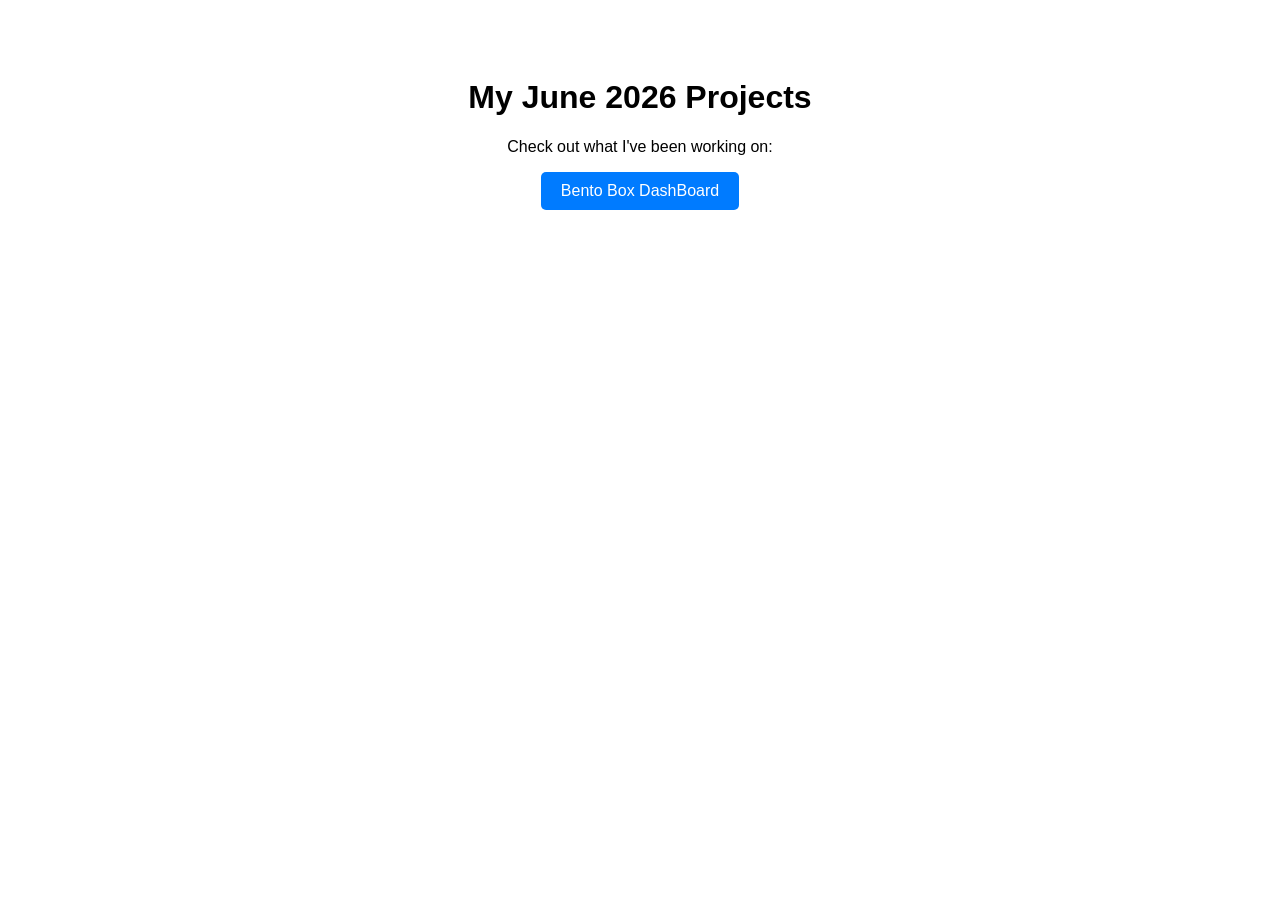
==== commit b4f8f050: "i change title from may to june" ====
--- a/index.html
+++ b/index.html
@@ -1,19 +1,32 @@
-<!DOCTYPE html>
+<!doctype html>
 <html lang="en">
-<head>
-    <meta charset="UTF-8">
-    <meta name="viewport" content="width=device-width, initial-scale=1.0">
-    <title>May Projects 2026</title>
+  <head>
+    <meta charset="UTF-8" />
+    <meta name="viewport" content="width=device-width, initial-scale=1.0" />
+    <title>June Projects 2026</title>
     <style>
-        body { font-family: sans-serif; text-align: center; padding: 50px; }
-        .btn { display: inline-block; padding: 10px 20px; background: #007bff; color: white; text-decoration: none; border-radius: 5px; gap: 10px; }
+      body {
+        font-family: sans-serif;
+        text-align: center;
+        padding: 50px;
+      }
+      .btn {
+        display: inline-block;
+        padding: 10px 20px;
+        background: #007bff;
+        color: white;
+        text-decoration: none;
+        border-radius: 5px;
+        gap: 10px;
+      }
     </style>
-</head>
-<body>
-    <h1>My May 2026 Projects</h1>
+  </head>
+  <body>
+    <h1>My June 2026 Projects</h1>
     <p>Check out what I've been working on:</p>
-    
-    <a href="./bento-box-dashboard/index.html" class="btn">Bento Box DashBoard</a>
 
-</body>
+    <a href="./bento-box-dashboard/index.html" class="btn"
+      >Bento Box DashBoard</a
+    >
+  </body>
 </html>
